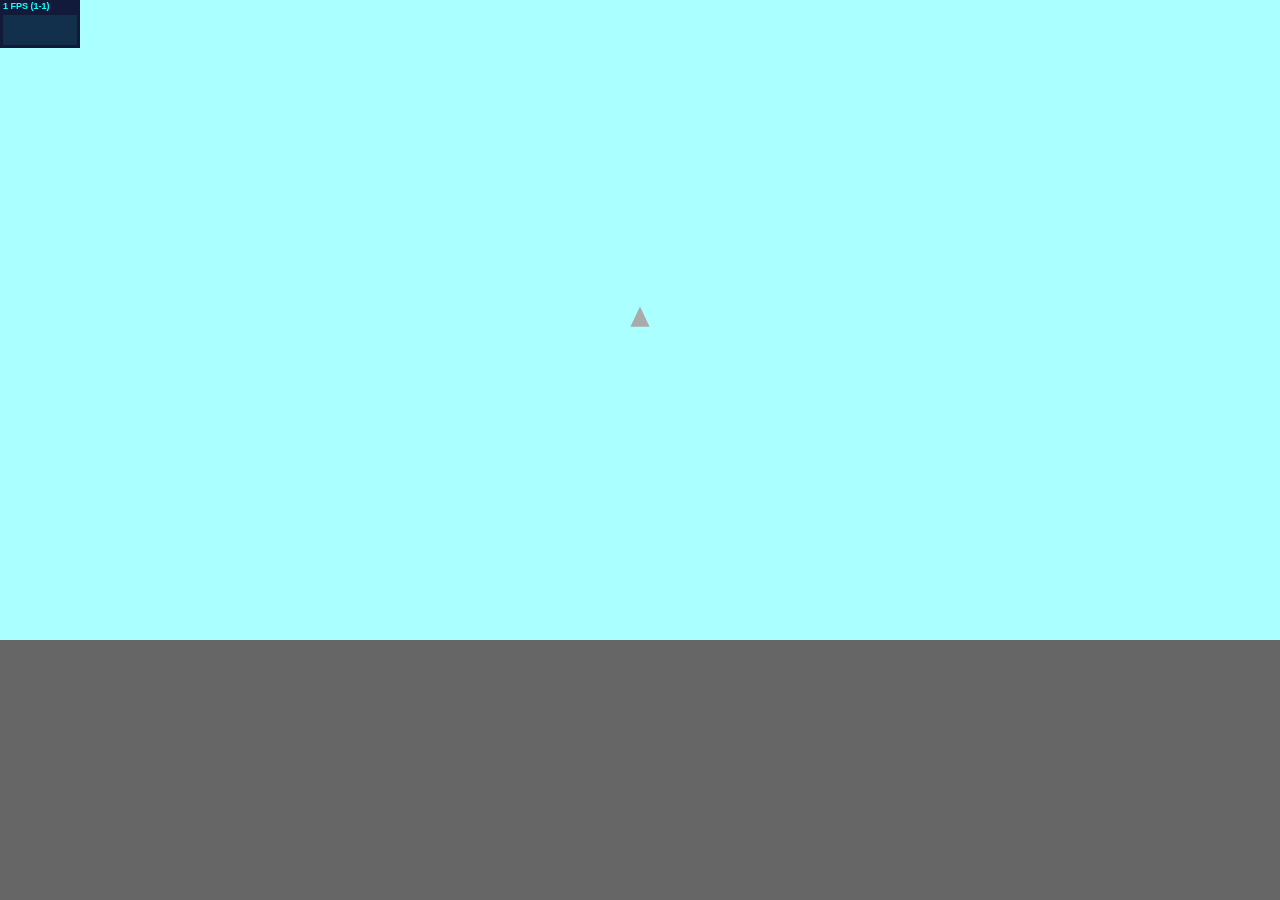
==== index.html @ 4ffb4cdc "fix bug with keeping fixtures around for 2 frames #16" ====
<!DOCTYPE HTML>
<html lang="en">
<head>
  <meta charset="UTF-8">
  <title>Basic Object Behavior</title>
  <script src='lib/clipper.js'></script>
  <script src='lib/stats.min.js'></script>
  <script src='lib/Box2d.min.js'></script>
  <script src='js-utils/keys.js'></script>
  <script src='js-utils/explosions.js'></script>
  <script src='js-utils/preloader.js'></script>
  <script src='js-utils/settings.js'></script>
  <script src='js/game.js'></script>
  <link rel="stylesheet" href="css/style.css" />
</head>
<body onload="start()">
<canvas id='b2dCanvas' width='1024' height='500'></canvas>
<canvas id='canvas2d' width='1024' height='500'></canvas>
</body>
</html>
---- css/style.css ----
body {
  padding:0;
  margin:0;
  background:#666;
  overflow-x:hidden;	/* will not be necessary once no longer need vertical scroll bar (screens are sized without taking
							horizontal space used by vertical scroll bar into account) */
}
canvas {
  display:block;
  margin:0px auto 0;
  border:0px;
  background:#aff;
  background-color:white;
}
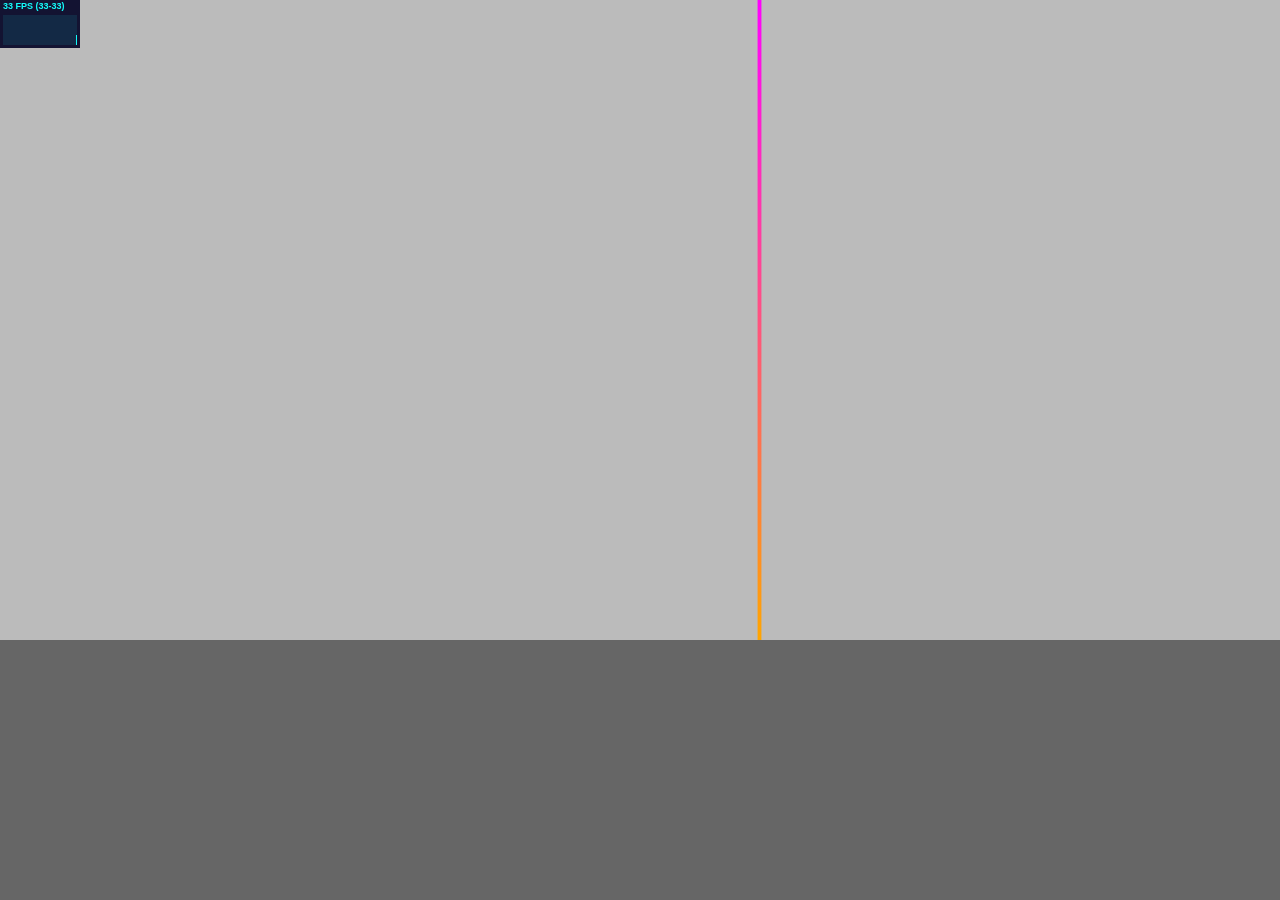
==== commit febdafe7: "more frequent gun fire with random velocity" ====
--- a/index.html
+++ b/index.html
@@ -8,6 +8,7 @@
   <script src='lib/Box2d.min.js'></script>
   <script src='js-utils/keys.js'></script>
   <script src='js-utils/explosions.js'></script>
+  <script src='js-utils/gaussrand.js'></script>
   <script src='js-utils/preloader.js'></script>
   <script src='js-utils/settings.js'></script>
   <script src='js/game.js'></script>
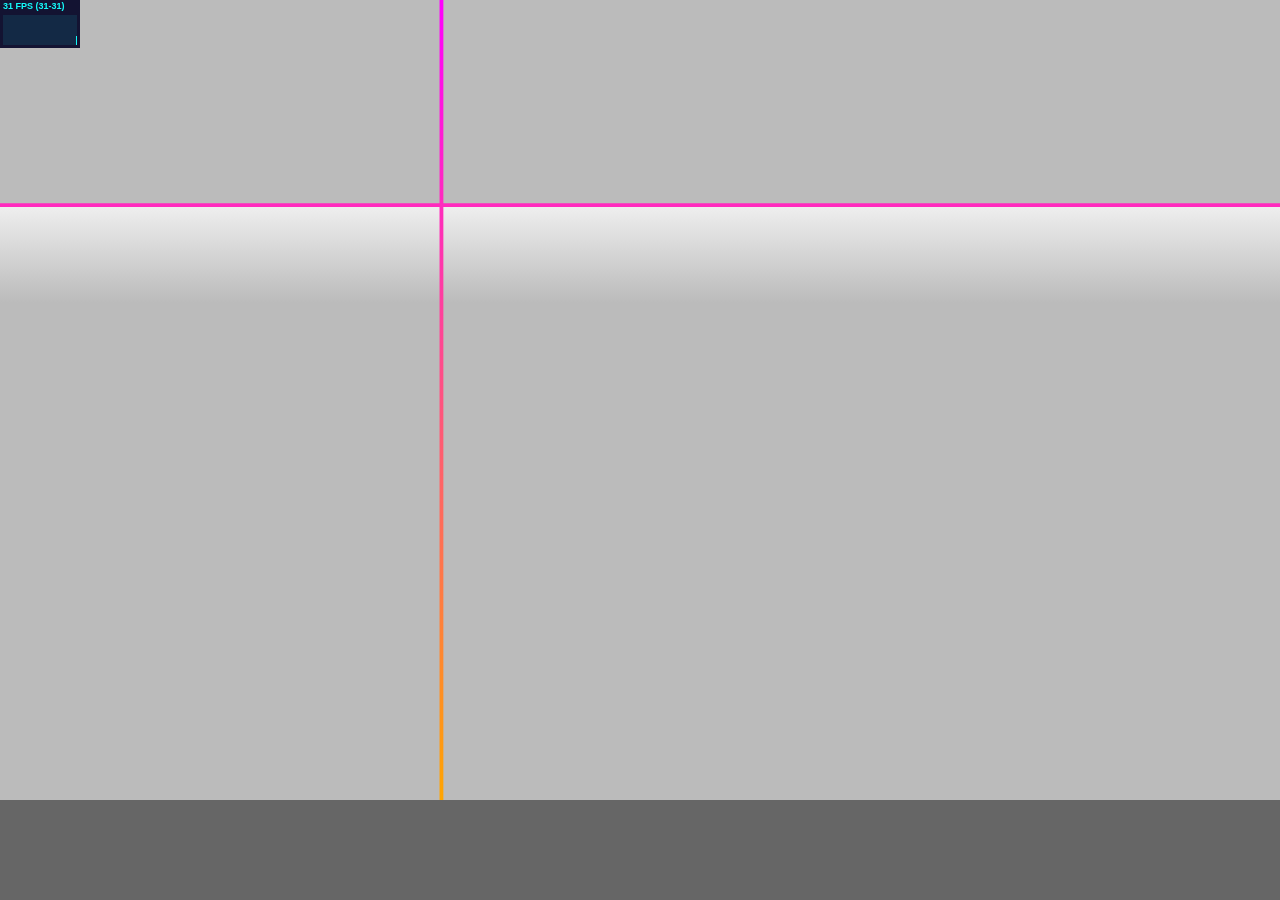
==== commit b2f31540: "use shared mechanics.js for worker, non worker" ====
--- a/index.html
+++ b/index.html
@@ -11,6 +11,7 @@
   <script src='js-utils/gaussrand.js'></script>
   <script src='js-utils/preloader.js'></script>
   <script src='js-utils/settings.js'></script>
+  <script src='js/mechanics.js'></script>
   <script src='js/game.js'></script>
   <link rel="stylesheet" href="css/style.css" />
 </head>
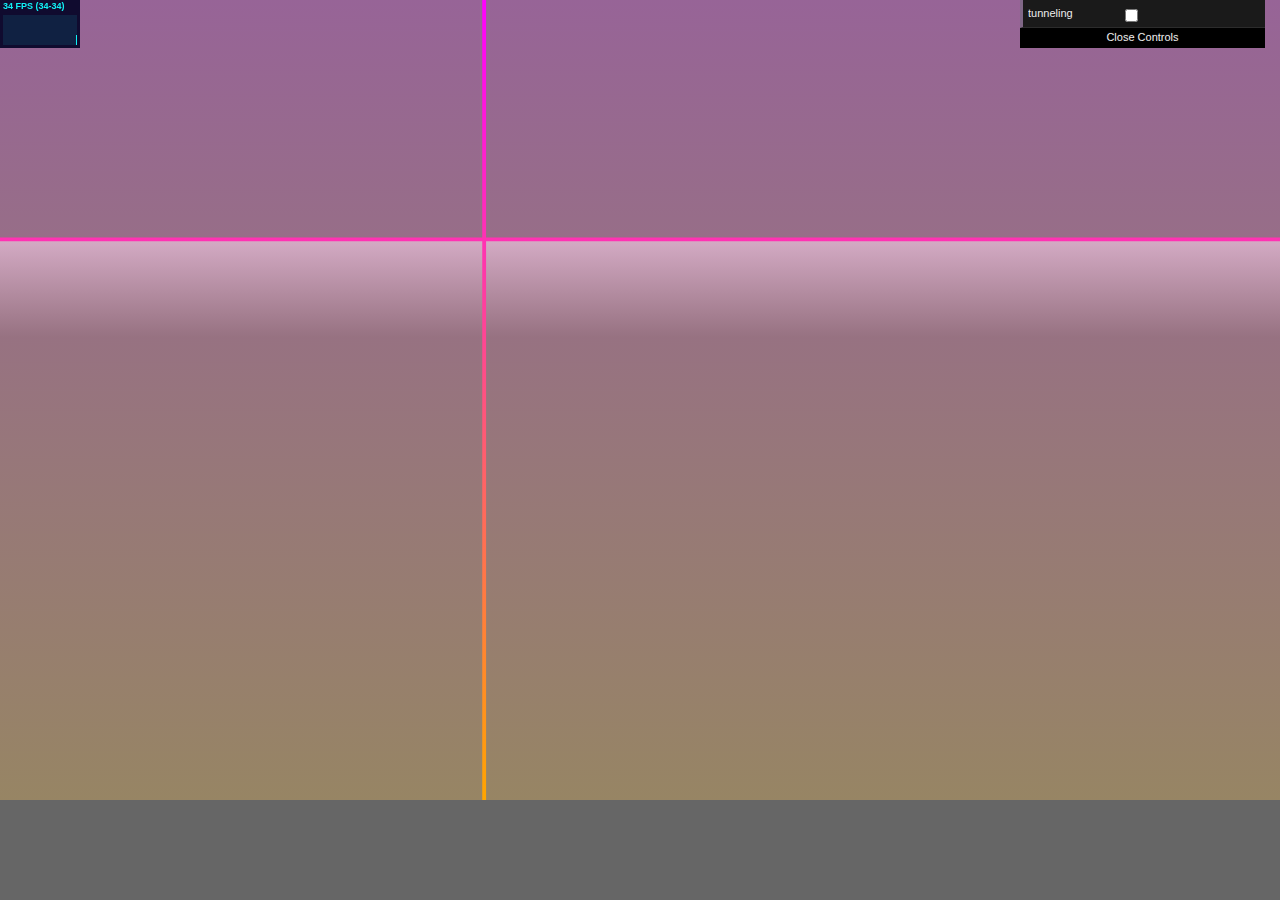
==== commit 258b3e6e: "toggle player landscape interaction" ====
--- a/index.html
+++ b/index.html
@@ -2,7 +2,8 @@
 <html lang="en">
 <head>
   <meta charset="UTF-8">
-  <title>Basic Object Behavior</title>
+  <title>Super Caveiator</title>
+  <script type="text/javascript" src="lib/dat.gui.min.js"></script>
   <script src='lib/clipper.js'></script>
   <script src='lib/stats.min.js'></script>
   <script src='lib/Box2d.min.js'></script>
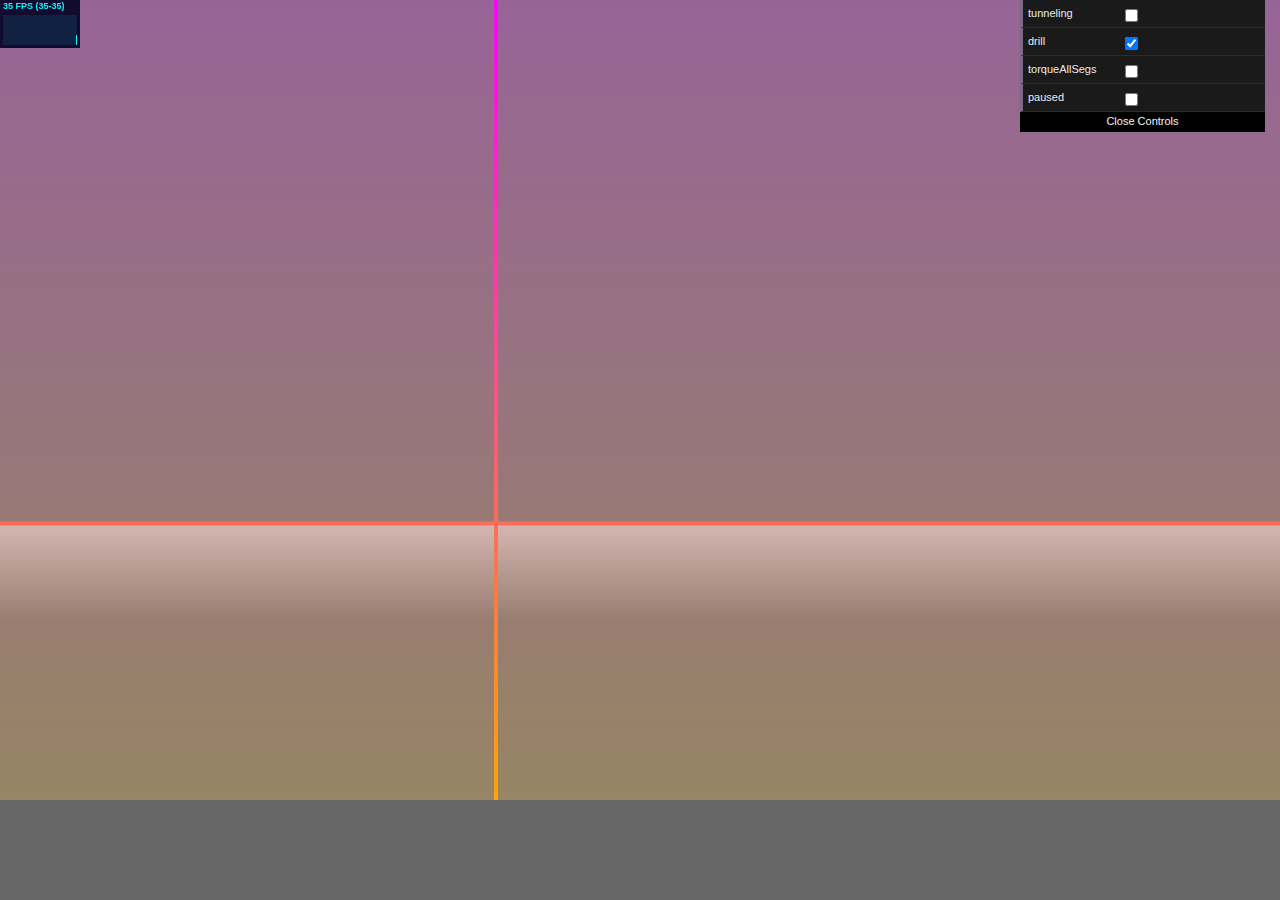
==== commit cccc6221: "deterministic random so physics instances match" ====
--- a/index.html
+++ b/index.html
@@ -4,15 +4,16 @@
   <meta charset="UTF-8">
   <title>Super Caveiator</title>
   <script type="text/javascript" src="lib/dat.gui.min.js"></script>
+  <script src='lib/stats.min.js'></script>
+  <script src='lib/seedrandom.min.js'></script>
   <script src='lib/clipper.js'></script>
-  <script src='lib/stats.min.js'></script>
   <script src='lib/Box2d.min.js'></script>
   <script src='js-utils/keys.js'></script>
   <script src='js-utils/explosions.js'></script>
-  <script src='js-utils/gaussrand.js'></script>
   <script src='js-utils/preloader.js'></script>
   <script src='js-utils/settings.js'></script>
   <script src='js/mechanics.js'></script>
+  <script src='js-utils/gaussrand.js'></script>
   <script src='js/game.js'></script>
   <link rel="stylesheet" href="css/style.css" />
 </head>
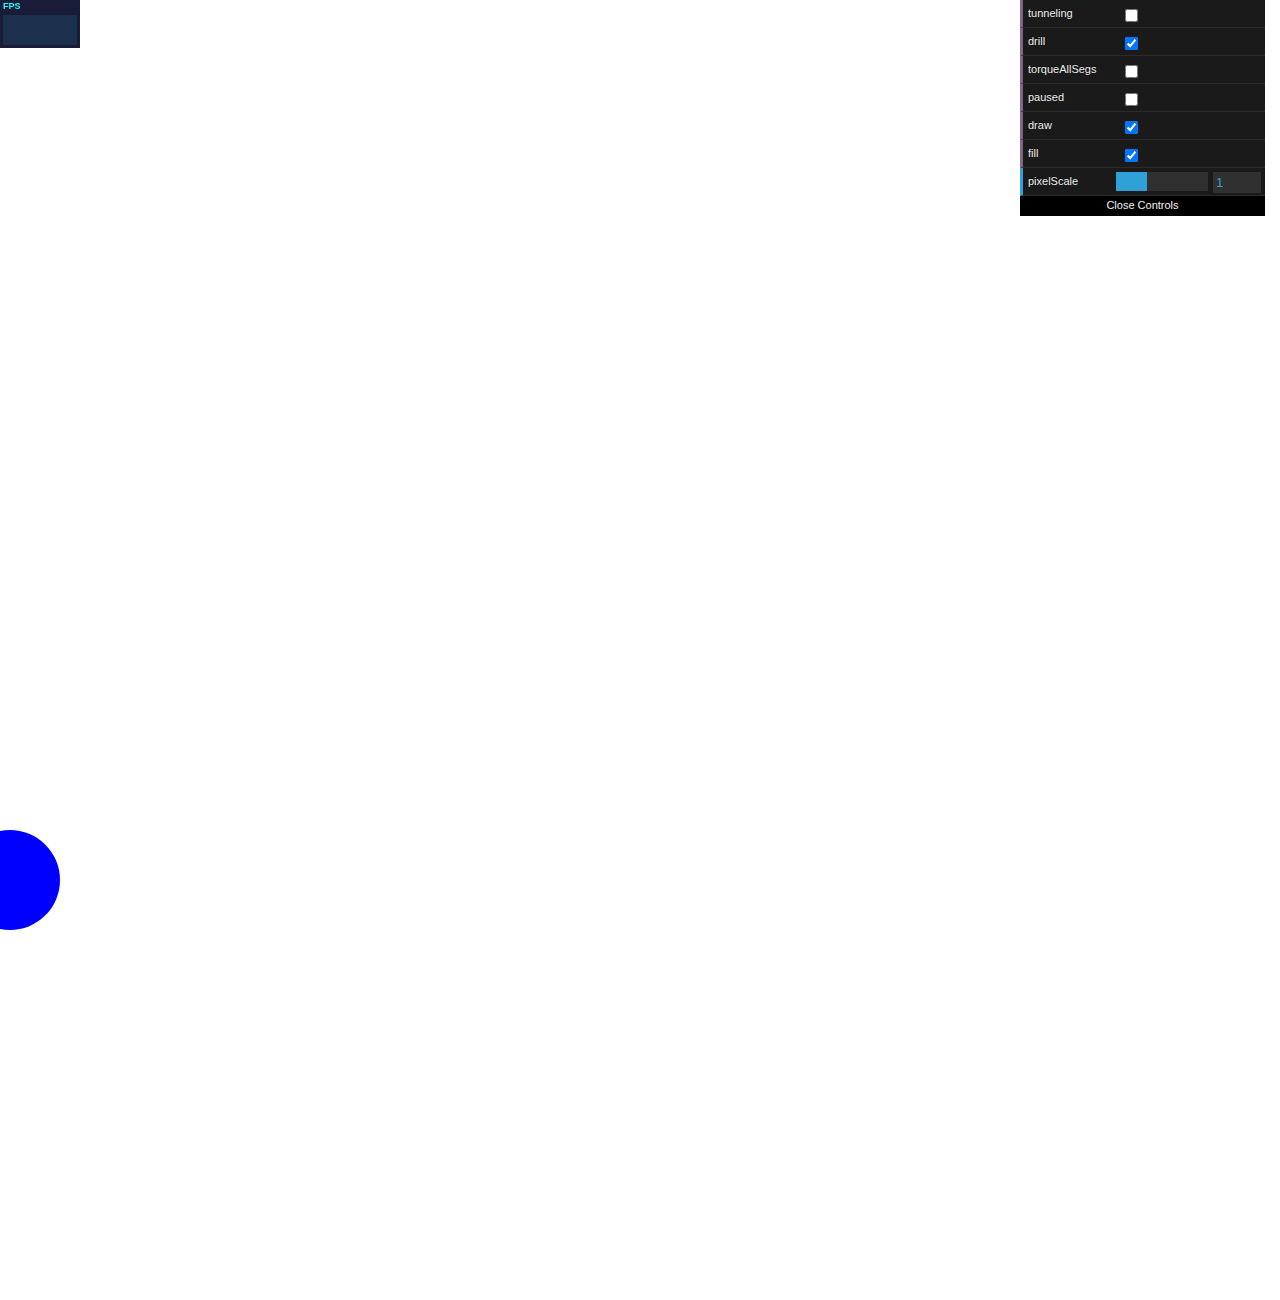
==== commit f68a7e56: "add svg element" ====
--- a/index.html
+++ b/index.html
@@ -20,5 +20,9 @@
 <body onload="start()">
 <canvas id='b2dCanvas' width='1024' height='500'></canvas>
 <canvas id='canvas2d' width='1024' height='500'></canvas>
+<svg id='svgcanvas' width='1024' height='500'>
+	<circle cx="10" cy="80" r="50" fill="blue"/>
+</svg>
+
 </body>
 </html>--- a/css/style.css
+++ b/css/style.css
@@ -11,4 +11,12 @@
   border:0px;
   background:#aff;
   background-color:white;
+}
+
+svg {
+  display:block;
+  margin:0px auto 0;
+  border:0px;
+  background:#aff;
+  background-color:white;
 }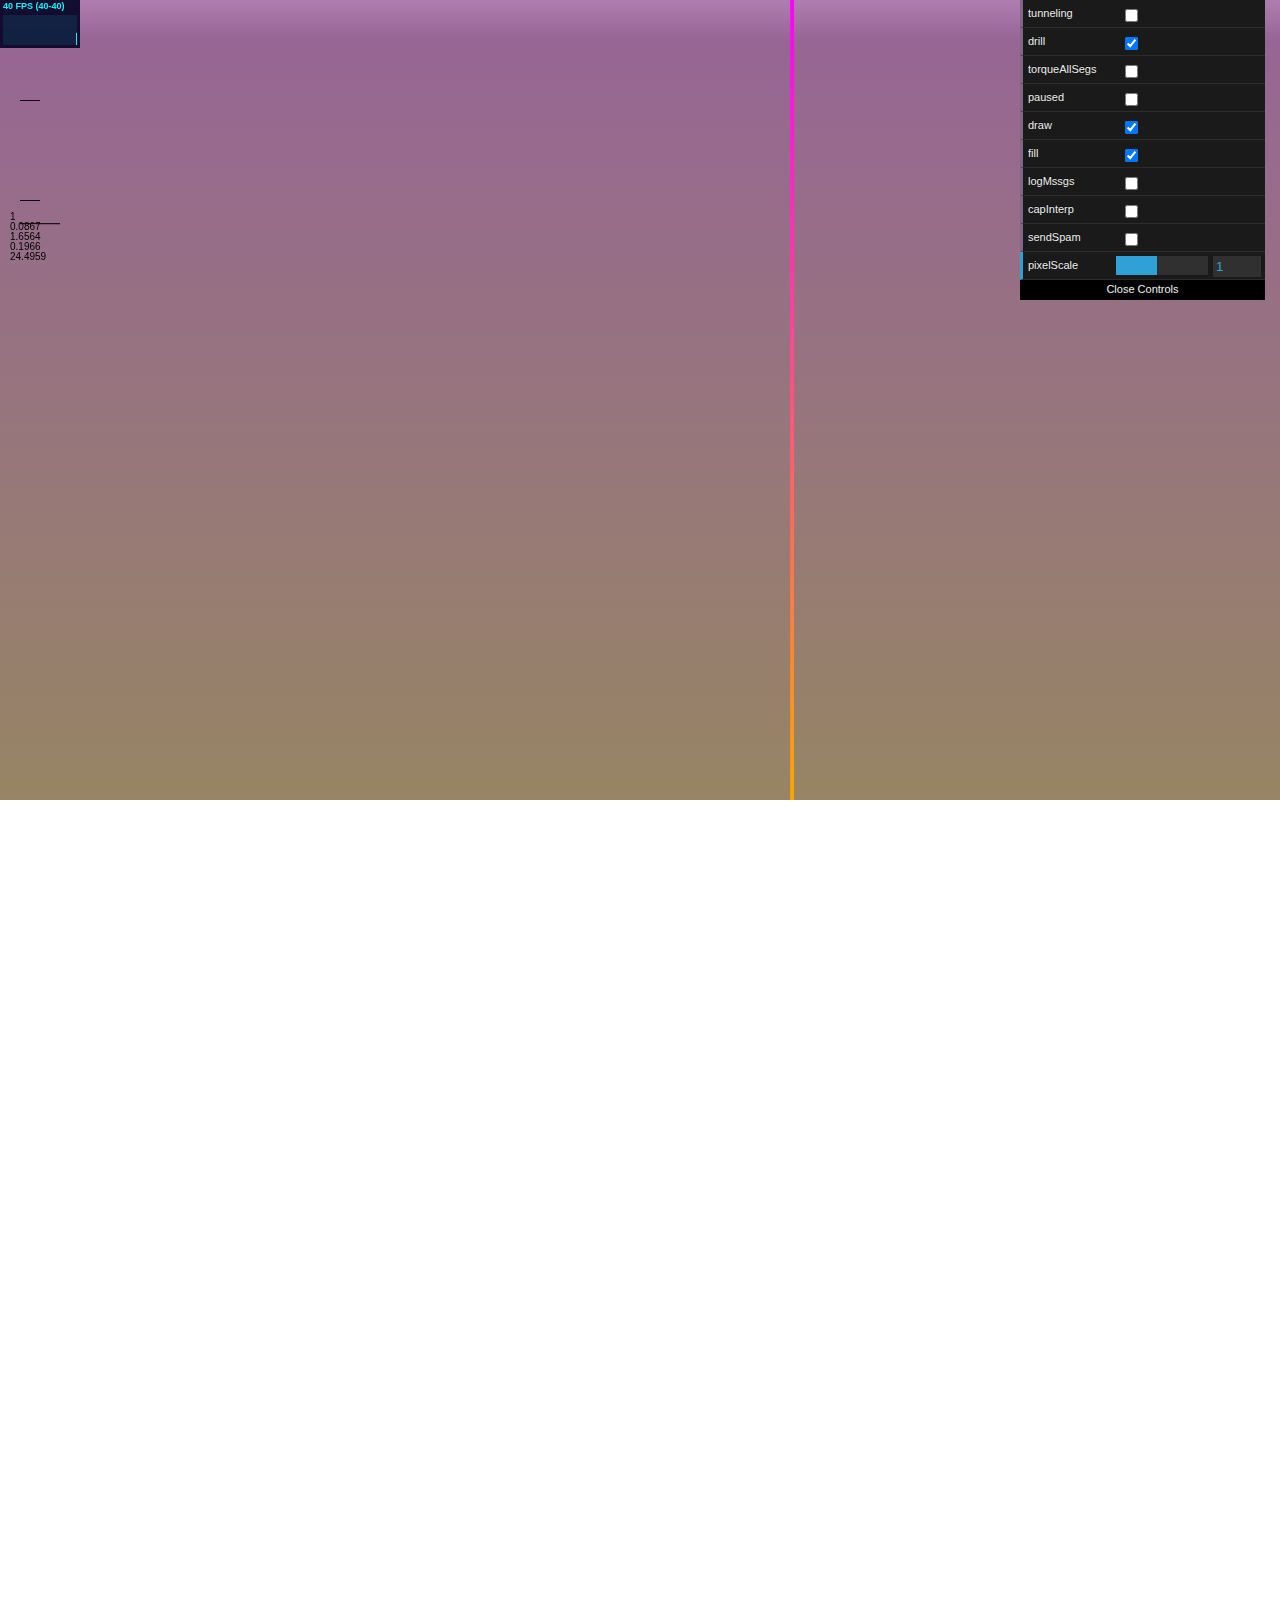
==== commit 0d1741d7: "set svg group to transform" ====
--- a/index.html
+++ b/index.html
@@ -21,7 +21,8 @@
 <canvas id='b2dCanvas' width='1024' height='500'></canvas>
 <canvas id='canvas2d' width='1024' height='500'></canvas>
 <svg id='svgcanvas' width='1024' height='500'>
-	<circle cx="10" cy="80" r="50" fill="blue"/>
+<g id="svgtransform">
+</g>
 </svg>
 
 </body>
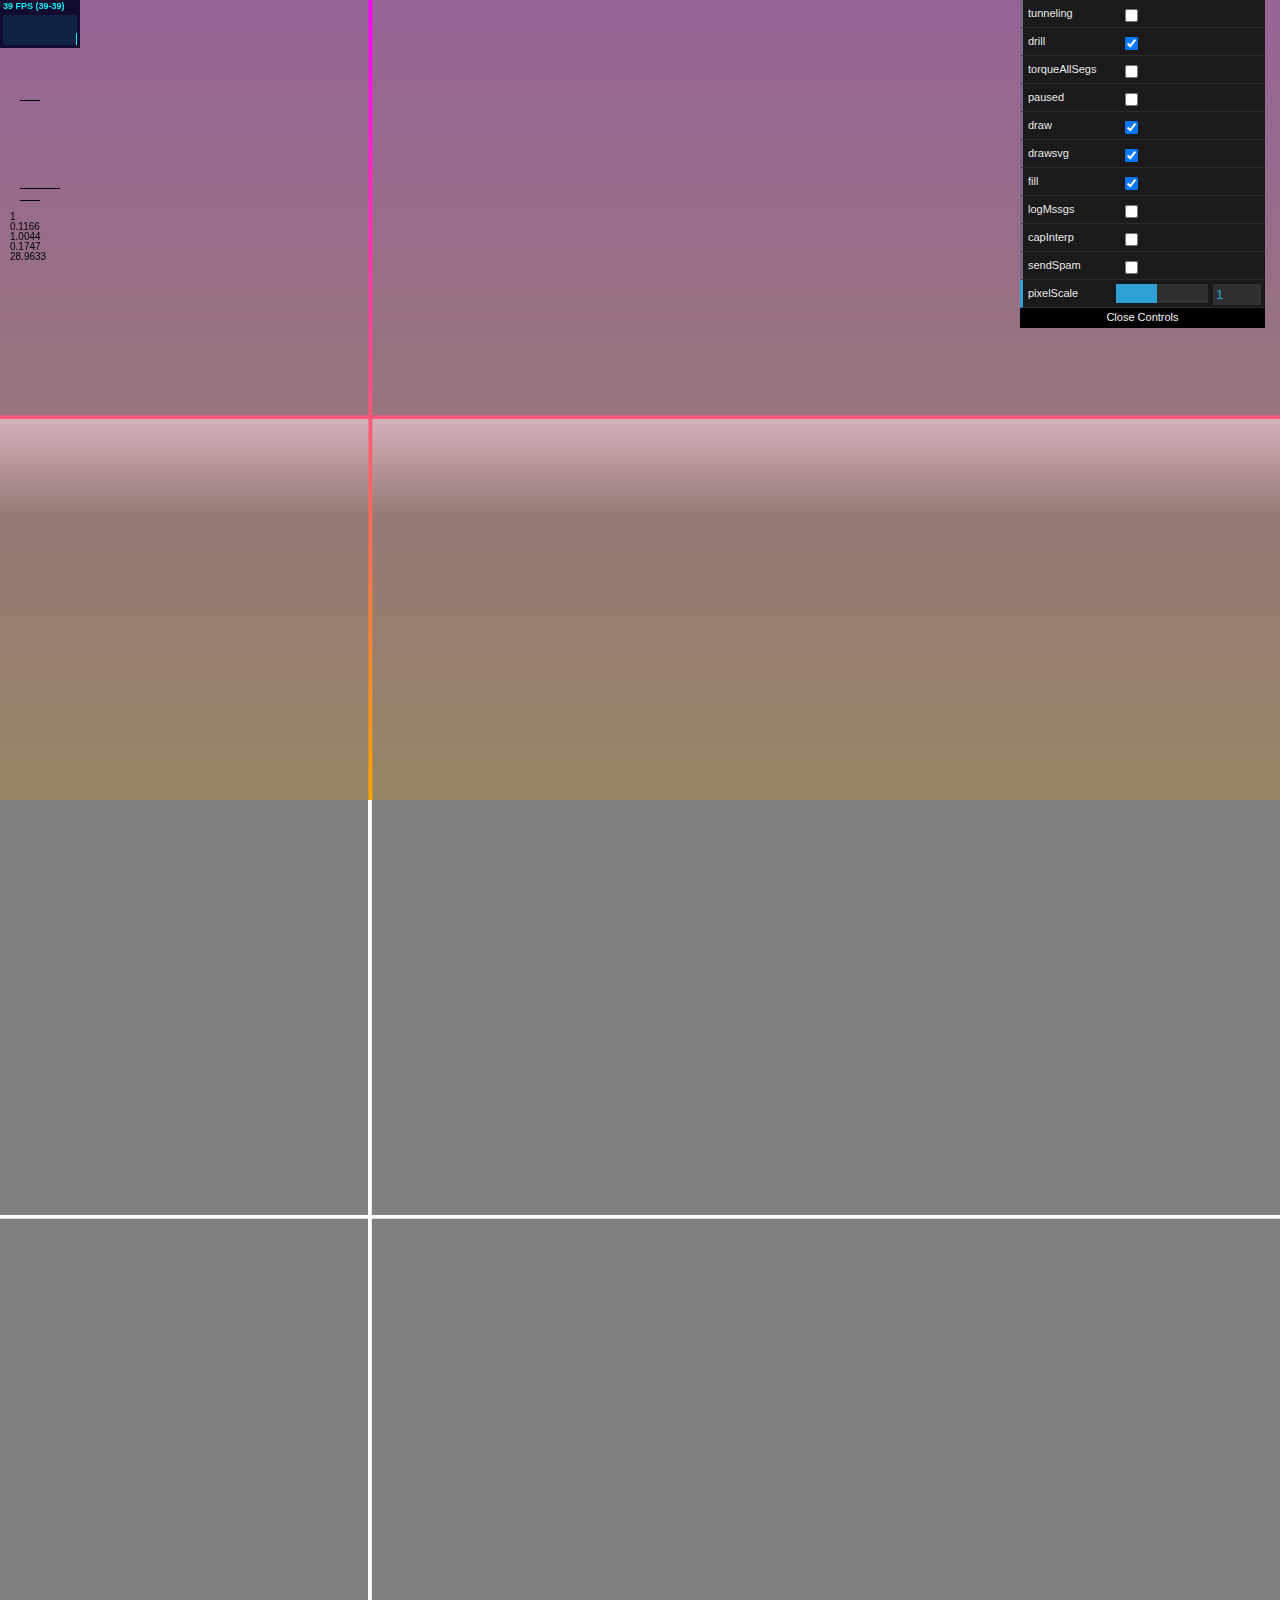
==== commit abef26d7: "try custom tab colour" ====
--- a/index.html
+++ b/index.html
@@ -2,6 +2,7 @@
 <html lang="en">
 <head>
   <meta charset="UTF-8">
+  <meta name="theme-color" content="#e7c" />
   <title>Super Caveiator</title>
   <script type="text/javascript" src="lib/dat.gui.min.js"></script>
   <script src='lib/stats.min.js'></script>
